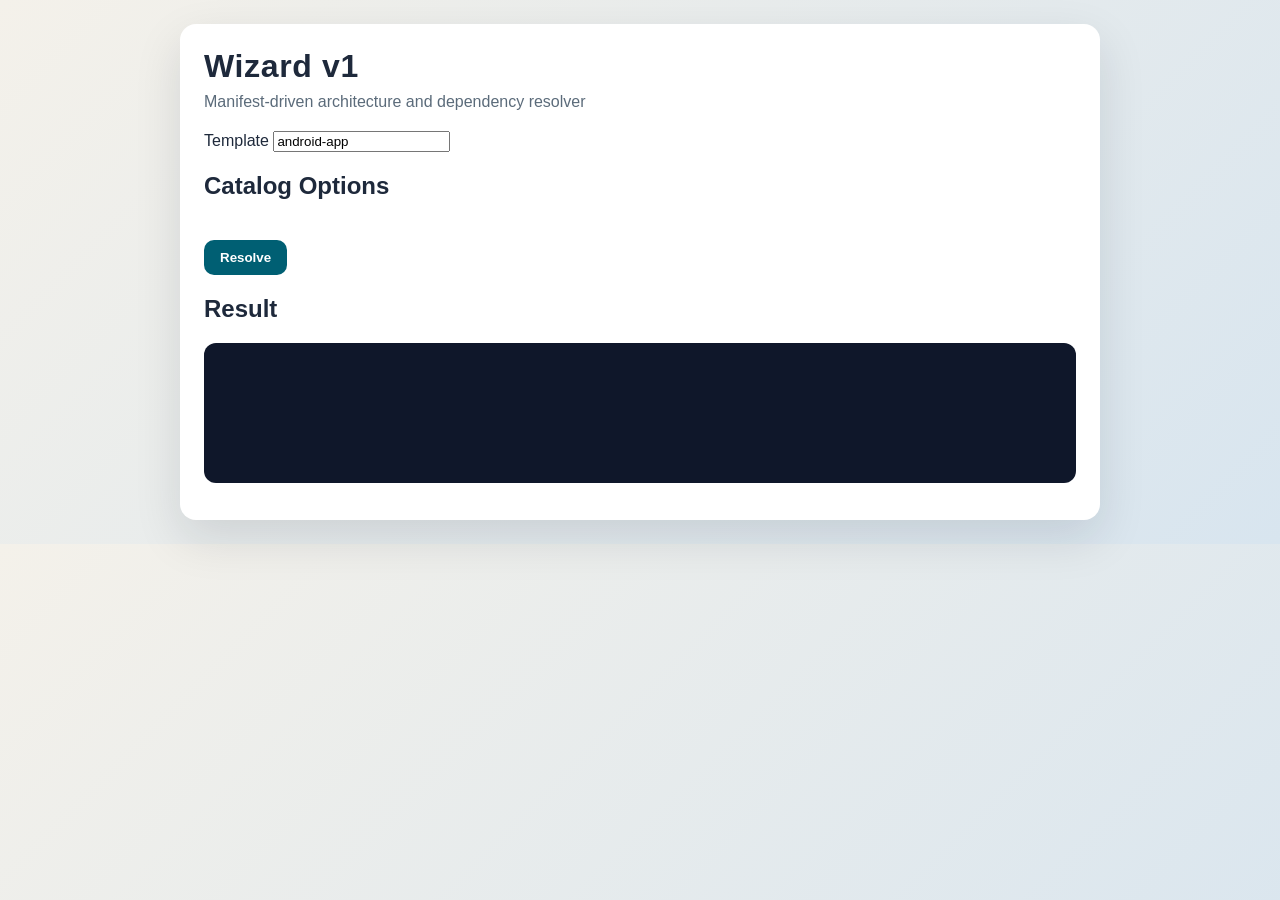
==== web/app/src/jsMain/resources/index.html @ cbcfddb5 "Added contracts & base engine" ====
<!doctype html>
<html lang="en">
<head>
    <meta charset="UTF-8" />
    <meta name="viewport" content="width=device-width, initial-scale=1.0" />
    <title>Wizard v1</title>
    <link rel="stylesheet" href="styles.css" />
</head>
<body>
<div class="container">
    <h1>Wizard v1</h1>
    <p class="subtitle">Manifest-driven architecture and dependency resolver</p>

    <section>
        <label for="template">Template</label>
        <input id="template" value="android-app" />
    </section>

    <section>
        <h2>Catalog Options</h2>
        <div id="catalog"></div>
    </section>

    <section class="actions">
        <button id="resolveBtn">Resolve</button>
    </section>

    <section>
        <h2>Result</h2>
        <pre id="result"></pre>
    </section>
</div>
<script src="app.js"></script>
</body>
</html>
---- web/app/src/jsMain/resources/styles.css ----
:root {
    --bg: linear-gradient(135deg, #f4f1ea 0%, #d8e5ef 100%);
    --card: #ffffff;
    --text: #1e293b;
    --accent: #005f73;
    --muted: #5b6b7a;
}

* {
    box-sizing: border-box;
}

body {
    margin: 0;
    font-family: "IBM Plex Sans", "Segoe UI", sans-serif;
    color: var(--text);
    background: var(--bg);
}

.container {
    max-width: 920px;
    margin: 24px auto;
    background: var(--card);
    border-radius: 16px;
    padding: 24px;
    box-shadow: 0 18px 48px rgba(15, 23, 42, 0.12);
}

h1 {
    margin: 0;
    letter-spacing: 0.02em;
}

.subtitle {
    margin-top: 8px;
    color: var(--muted);
}

section {
    margin-top: 20px;
}

#catalog {
    display: grid;
    grid-template-columns: repeat(auto-fill, minmax(260px, 1fr));
    gap: 12px;
}

.option-card {
    border: 1px solid #d8dee9;
    border-radius: 12px;
    padding: 12px;
    background: #fbfdff;
}

.option-card label {
    font-weight: 600;
}

.option-meta {
    margin-top: 6px;
    color: var(--muted);
    font-size: 0.9rem;
}

.actions button {
    border: none;
    border-radius: 10px;
    padding: 10px 16px;
    font-weight: 700;
    background: var(--accent);
    color: #fff;
    cursor: pointer;
}

pre {
    background: #0f172a;
    color: #cbd5e1;
    padding: 14px;
    border-radius: 12px;
    min-height: 140px;
    overflow-x: auto;
}

@media (max-width: 640px) {
    .container {
        margin: 0;
        min-height: 100vh;
        border-radius: 0;
    }
}
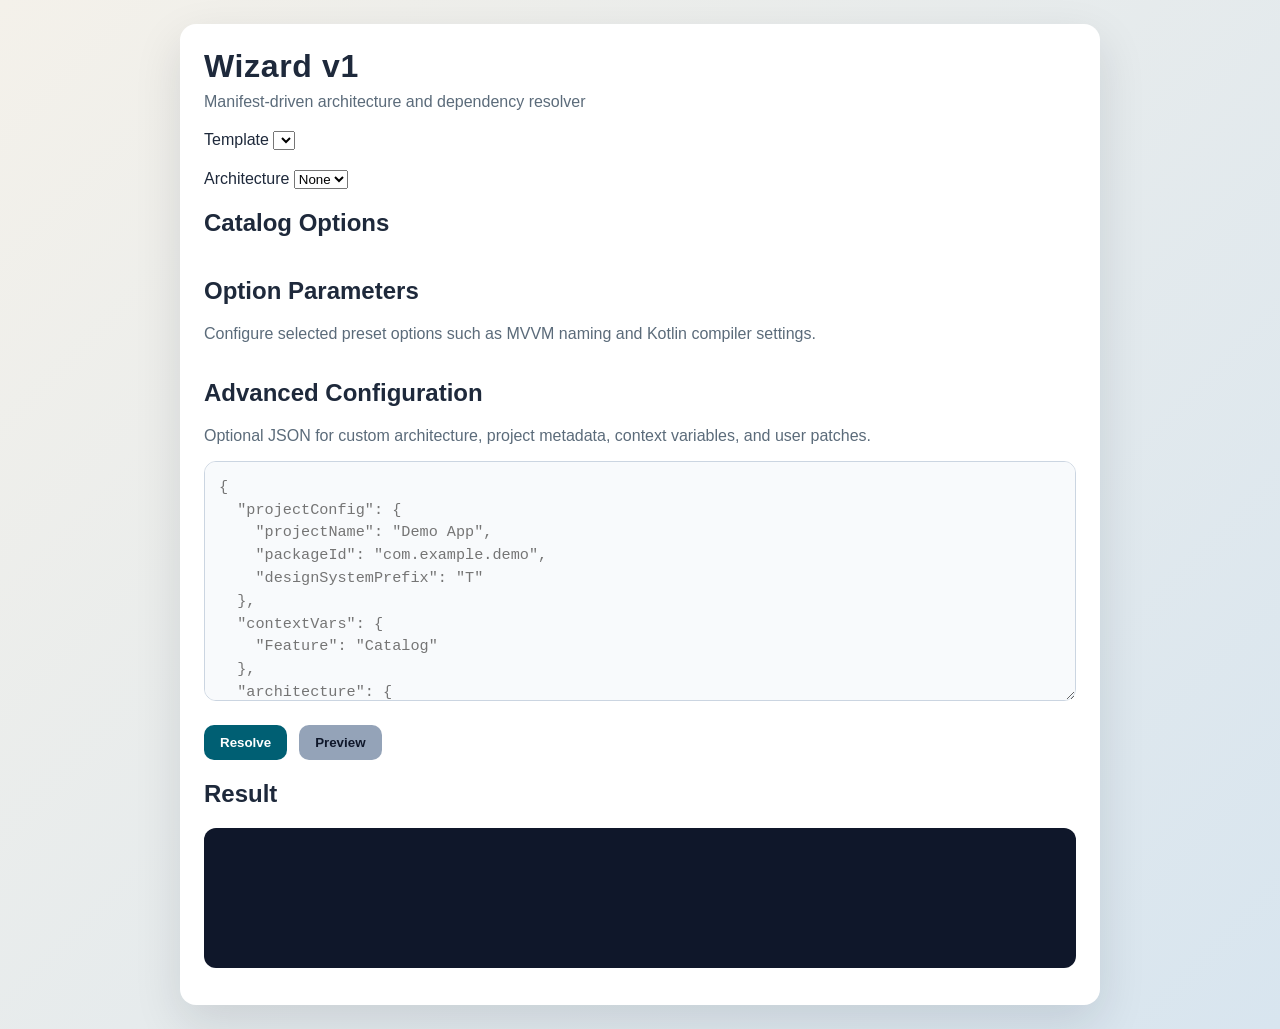
==== commit f565b441: "Introduce capability-based UI integration for architecture presets - decouple MVVM and MVI presets f" ====
--- a/web/app/src/jsMain/resources/index.html
+++ b/web/app/src/jsMain/resources/index.html
@@ -13,7 +13,14 @@
 
     <section>
         <label for="template">Template</label>
-        <input id="template" value="android-app" />
+        <select id="template"></select>
+    </section>
+
+    <section>
+        <label for="architecturePreset">Architecture</label>
+        <select id="architecturePreset">
+            <option value="">None</option>
+        </select>
     </section>
 
     <section>
@@ -21,8 +28,55 @@
         <div id="catalog"></div>
     </section>
 
+    <section>
+        <h2>Option Parameters</h2>
+        <p class="subtitle">
+            Configure selected preset options such as MVVM naming and Kotlin compiler settings.
+        </p>
+        <div id="optionParameters"></div>
+    </section>
+
+    <section>
+        <h2>Advanced Configuration</h2>
+        <p class="subtitle">
+            Optional JSON for custom architecture, project metadata, context variables, and user patches.
+        </p>
+        <textarea id="advancedConfig" spellcheck="false" placeholder='{
+  "projectConfig": {
+    "projectName": "Demo App",
+    "packageId": "com.example.demo",
+    "designSystemPrefix": "T"
+  },
+  "contextVars": {
+    "Feature": "Catalog"
+  },
+  "architecture": {
+    "mode": "CUSTOM",
+    "customComponentTypes": [
+      {
+        "id": "coordinator",
+        "displayName": "Coordinator",
+        "layer": "presentation",
+        "fileNameTemplate": "feature/${Feature}/Coordinator.kt",
+        "sourceTemplate": "package ${Package}.feature.${Feature}\n\nclass ${ComponentName}",
+        "allowedDependencyTypeIds": ["interactor", "router"]
+      }
+    ]
+  },
+  "customPatches": [
+    {
+      "sourceId": "readme-note",
+      "operation": "APPEND_FILE",
+      "targetPath": "README.md",
+      "content": "\nGenerated for ${ProjectName}"
+    }
+  ]
+}'></textarea>
+    </section>
+
     <section class="actions">
         <button id="resolveBtn">Resolve</button>
+        <button id="previewBtn" class="secondary">Preview</button>
     </section>
 
     <section>
--- a/web/app/src/jsMain/resources/styles.css
+++ b/web/app/src/jsMain/resources/styles.css
@@ -46,11 +46,73 @@
     gap: 12px;
 }
 
+#optionParameters {
+    display: grid;
+    gap: 14px;
+}
+
 .option-card {
     border: 1px solid #d8dee9;
     border-radius: 12px;
     padding: 12px;
     background: #fbfdff;
+}
+
+.parameter-card {
+    border: 1px solid #d7e3eb;
+    border-radius: 14px;
+    padding: 14px;
+    background: #f9fcfd;
+}
+
+.parameter-grid {
+    display: grid;
+    grid-template-columns: repeat(auto-fit, minmax(220px, 1fr));
+    gap: 12px;
+    margin-top: 12px;
+}
+
+.parameter-field {
+    display: flex;
+    flex-direction: column;
+    gap: 6px;
+}
+
+.parameter-field label {
+    font-weight: 600;
+}
+
+.parameter-field input,
+.parameter-field select,
+.parameter-field textarea {
+    width: 100%;
+    min-height: 44px;
+    border: 1px solid #cbd5e1;
+    border-radius: 10px;
+    padding: 10px 12px;
+    font: inherit;
+    color: var(--text);
+    background: #fff;
+}
+
+.parameter-field textarea {
+    min-height: 120px;
+    font-family: "IBM Plex Mono", "SFMono-Regular", monospace;
+}
+
+.parameter-hint {
+    color: var(--muted);
+    font-size: 0.9rem;
+}
+
+.parameter-boolean {
+    flex-direction: row;
+    align-items: center;
+}
+
+.parameter-boolean input {
+    width: auto;
+    min-height: auto;
 }
 
 .option-card label {
@@ -73,6 +135,29 @@
     cursor: pointer;
 }
 
+.actions {
+    display: flex;
+    gap: 12px;
+    flex-wrap: wrap;
+}
+
+.actions .secondary {
+    background: #94a3b8;
+    color: #0f172a;
+}
+
+textarea {
+    width: 100%;
+    min-height: 240px;
+    border: 1px solid #cbd5e1;
+    border-radius: 12px;
+    padding: 14px;
+    font: 0.95rem/1.5 "IBM Plex Mono", "SFMono-Regular", monospace;
+    resize: vertical;
+    background: #f8fafc;
+    color: var(--text);
+}
+
 pre {
     background: #0f172a;
     color: #cbd5e1;
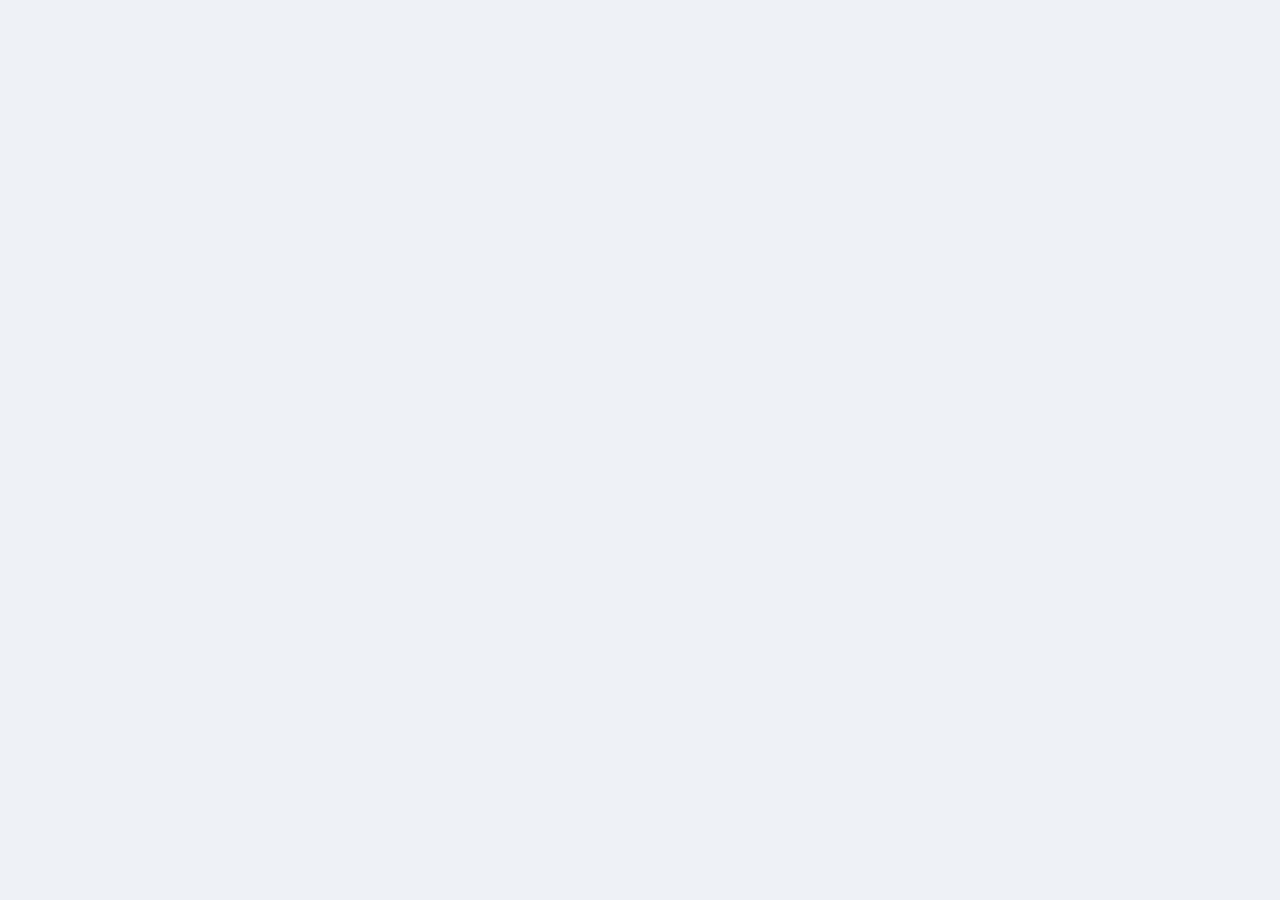
==== commit 53763985: "Expand generator coverage and introduce resource-backed project templates - implement `ClasspathTemp" ====
--- a/web/app/src/jsMain/resources/index.html
+++ b/web/app/src/jsMain/resources/index.html
@@ -7,83 +7,7 @@
     <link rel="stylesheet" href="styles.css" />
 </head>
 <body>
-<div class="container">
-    <h1>Wizard v1</h1>
-    <p class="subtitle">Manifest-driven architecture and dependency resolver</p>
-
-    <section>
-        <label for="template">Template</label>
-        <select id="template"></select>
-    </section>
-
-    <section>
-        <label for="architecturePreset">Architecture</label>
-        <select id="architecturePreset">
-            <option value="">None</option>
-        </select>
-    </section>
-
-    <section>
-        <h2>Catalog Options</h2>
-        <div id="catalog"></div>
-    </section>
-
-    <section>
-        <h2>Option Parameters</h2>
-        <p class="subtitle">
-            Configure selected preset options such as MVVM naming and Kotlin compiler settings.
-        </p>
-        <div id="optionParameters"></div>
-    </section>
-
-    <section>
-        <h2>Advanced Configuration</h2>
-        <p class="subtitle">
-            Optional JSON for custom architecture, project metadata, context variables, and user patches.
-        </p>
-        <textarea id="advancedConfig" spellcheck="false" placeholder='{
-  "projectConfig": {
-    "projectName": "Demo App",
-    "packageId": "com.example.demo",
-    "designSystemPrefix": "T"
-  },
-  "contextVars": {
-    "Feature": "Catalog"
-  },
-  "architecture": {
-    "mode": "CUSTOM",
-    "customComponentTypes": [
-      {
-        "id": "coordinator",
-        "displayName": "Coordinator",
-        "layer": "presentation",
-        "fileNameTemplate": "feature/${Feature}/Coordinator.kt",
-        "sourceTemplate": "package ${Package}.feature.${Feature}\n\nclass ${ComponentName}",
-        "allowedDependencyTypeIds": ["interactor", "router"]
-      }
-    ]
-  },
-  "customPatches": [
-    {
-      "sourceId": "readme-note",
-      "operation": "APPEND_FILE",
-      "targetPath": "README.md",
-      "content": "\nGenerated for ${ProjectName}"
-    }
-  ]
-}'></textarea>
-    </section>
-
-    <section class="actions">
-        <button id="resolveBtn">Resolve</button>
-        <button id="previewBtn" class="secondary">Preview</button>
-    </section>
-
-    <section>
-        <h2>Result</h2>
-        <pre id="result"></pre>
-    </section>
-</div>
+<div id="app"></div>
 <script src="app.js"></script>
 </body>
 </html>
--- a/web/app/src/jsMain/resources/styles.css
+++ b/web/app/src/jsMain/resources/styles.css
@@ -1,9 +1,14 @@
 :root {
-    --bg: linear-gradient(135deg, #f4f1ea 0%, #d8e5ef 100%);
-    --card: #ffffff;
-    --text: #1e293b;
-    --accent: #005f73;
-    --muted: #5b6b7a;
+    --bg: #eef2f7;
+    --surface: #ffffff;
+    --surface-alt: #f8fafc;
+    --surface-strong: #e2e8f0;
+    --text: #0f172a;
+    --muted: #475569;
+    --border: #cbd5e1;
+    --accent: #0f766e;
+    --accent-soft: #ccfbf1;
+    --danger: #b91c1c;
 }
 
 * {
@@ -12,165 +17,374 @@
 
 body {
     margin: 0;
-    font-family: "IBM Plex Sans", "Segoe UI", sans-serif;
+    min-height: 100vh;
+    font-family: "Inter", "Segoe UI", sans-serif;
     color: var(--text);
     background: var(--bg);
 }
 
-.container {
-    max-width: 920px;
-    margin: 24px auto;
-    background: var(--card);
-    border-radius: 16px;
+button,
+input,
+select,
+textarea {
+    font: inherit;
+}
+
+#app {
+    min-height: 100vh;
+}
+
+.shell {
+    display: grid;
+    grid-template-columns: 280px minmax(0, 1fr);
+    min-height: 100vh;
+}
+
+.sidebar {
     padding: 24px;
-    box-shadow: 0 18px 48px rgba(15, 23, 42, 0.12);
-}
-
-h1 {
+    border-right: 1px solid var(--border);
+    background: var(--surface);
+}
+
+.brand {
+    margin-bottom: 24px;
+}
+
+.brand h1 {
     margin: 0;
-    letter-spacing: 0.02em;
-}
-
-.subtitle {
-    margin-top: 8px;
+    font-size: 1.4rem;
+}
+
+.brand p {
+    margin: 8px 0 0;
     color: var(--muted);
-}
-
-section {
-    margin-top: 20px;
-}
-
-#catalog {
-    display: grid;
-    grid-template-columns: repeat(auto-fill, minmax(260px, 1fr));
-    gap: 12px;
-}
-
-#optionParameters {
-    display: grid;
-    gap: 14px;
-}
-
-.option-card {
-    border: 1px solid #d8dee9;
-    border-radius: 12px;
+    font-size: 0.95rem;
+}
+
+.step-list {
+    display: grid;
+    gap: 8px;
+}
+
+.step-item {
+    width: 100%;
+    border: 1px solid var(--border);
+    border-radius: 8px;
     padding: 12px;
-    background: #fbfdff;
-}
-
-.parameter-card {
-    border: 1px solid #d7e3eb;
-    border-radius: 14px;
-    padding: 14px;
-    background: #f9fcfd;
-}
-
-.parameter-grid {
-    display: grid;
-    grid-template-columns: repeat(auto-fit, minmax(220px, 1fr));
-    gap: 12px;
-    margin-top: 12px;
-}
-
-.parameter-field {
-    display: flex;
-    flex-direction: column;
-    gap: 6px;
-}
-
-.parameter-field label {
-    font-weight: 600;
-}
-
-.parameter-field input,
-.parameter-field select,
-.parameter-field textarea {
-    width: 100%;
-    min-height: 44px;
-    border: 1px solid #cbd5e1;
-    border-radius: 10px;
-    padding: 10px 12px;
-    font: inherit;
-    color: var(--text);
-    background: #fff;
-}
-
-.parameter-field textarea {
-    min-height: 120px;
-    font-family: "IBM Plex Mono", "SFMono-Regular", monospace;
-}
-
-.parameter-hint {
-    color: var(--muted);
-    font-size: 0.9rem;
-}
-
-.parameter-boolean {
-    flex-direction: row;
-    align-items: center;
-}
-
-.parameter-boolean input {
-    width: auto;
-    min-height: auto;
-}
-
-.option-card label {
-    font-weight: 600;
-}
-
-.option-meta {
-    margin-top: 6px;
-    color: var(--muted);
-    font-size: 0.9rem;
-}
-
-.actions button {
-    border: none;
-    border-radius: 10px;
-    padding: 10px 16px;
-    font-weight: 700;
-    background: var(--accent);
-    color: #fff;
+    text-align: left;
+    background: var(--surface-alt);
+    color: inherit;
     cursor: pointer;
 }
 
-.actions {
+.step-item.active {
+    border-color: var(--accent);
+    background: var(--accent-soft);
+}
+
+.main {
+    padding: 24px;
+    min-width: 0;
+}
+
+.toolbar,
+.footer-actions,
+.inline-actions,
+.chips,
+.tabs {
     display: flex;
     gap: 12px;
     flex-wrap: wrap;
 }
 
-.actions .secondary {
-    background: #94a3b8;
-    color: #0f172a;
-}
-
-textarea {
+.toolbar {
+    justify-content: space-between;
+    align-items: center;
+    margin-bottom: 20px;
+}
+
+.panel {
+    background: var(--surface);
+    border: 1px solid var(--border);
+    border-radius: 8px;
+    padding: 20px;
+    min-width: 0;
+}
+
+.panel + .panel {
+    margin-top: 16px;
+}
+
+.section-title {
+    margin: 0 0 12px;
+    font-size: 1.05rem;
+}
+
+.section-text {
+    margin: 0 0 16px;
+    color: var(--muted);
+}
+
+.grid {
+    display: grid;
+    gap: 16px;
+}
+
+.grid.two {
+    grid-template-columns: repeat(2, minmax(0, 1fr));
+}
+
+.grid.three {
+    grid-template-columns: repeat(3, minmax(0, 1fr));
+}
+
+.field {
+    display: grid;
+    gap: 8px;
+}
+
+.field label {
+    font-weight: 600;
+}
+
+.field input,
+.field select,
+.field textarea {
     width: 100%;
-    min-height: 240px;
-    border: 1px solid #cbd5e1;
-    border-radius: 12px;
+    min-height: 44px;
+    padding: 10px 12px;
+    border: 1px solid var(--border);
+    border-radius: 8px;
+    background: #fff;
+    color: inherit;
+}
+
+.field textarea {
+    min-height: 140px;
+    resize: vertical;
+    font-family: "IBM Plex Mono", monospace;
+}
+
+.option-grid,
+.result-grid {
+    display: grid;
+    gap: 12px;
+}
+
+.option-grid {
+    grid-template-columns: repeat(auto-fit, minmax(240px, 1fr));
+}
+
+.option-card,
+.summary-card,
+.file-list button,
+.feature-row,
+.component-row {
+    border: 1px solid var(--border);
+    border-radius: 8px;
+    background: var(--surface-alt);
+}
+
+.option-card {
     padding: 14px;
-    font: 0.95rem/1.5 "IBM Plex Mono", "SFMono-Regular", monospace;
-    resize: vertical;
-    background: #f8fafc;
+}
+
+.option-card.active {
+    border-color: var(--accent);
+    background: var(--accent-soft);
+}
+
+.option-card h3,
+.summary-card h3 {
+    margin: 0 0 8px;
+    font-size: 1rem;
+}
+
+.meta,
+.muted {
+    color: var(--muted);
+    font-size: 0.92rem;
+    overflow-wrap: anywhere;
+}
+
+.summary-card {
+    padding: 16px;
+    min-width: 0;
+}
+
+.chip {
+    padding: 6px 10px;
+    border-radius: 999px;
+    border: 1px solid var(--border);
+    background: var(--surface-alt);
+    font-size: 0.9rem;
+}
+
+.button,
+.ghost-button {
+    min-height: 40px;
+    padding: 0 14px;
+    border-radius: 8px;
+    border: 1px solid transparent;
+    cursor: pointer;
+}
+
+.button {
+    background: var(--accent);
+    color: #fff;
+}
+
+.ghost-button {
+    background: var(--surface-alt);
+    border-color: var(--border);
+    color: inherit;
+}
+
+.danger {
+    color: var(--danger);
+}
+
+.segmented {
+    display: inline-flex;
+    border: 1px solid var(--border);
+    border-radius: 8px;
+    overflow: hidden;
+}
+
+.segmented button {
+    border: 0;
+    background: var(--surface-alt);
+    padding: 10px 14px;
+    cursor: pointer;
+}
+
+.segmented button.active {
+    background: var(--accent-soft);
     color: var(--text);
 }
 
-pre {
+.feature-list,
+.component-list,
+.file-list {
+    display: grid;
+    gap: 10px;
+}
+
+.feature-row,
+.component-row {
+    display: grid;
+    grid-template-columns: minmax(0, 1fr) auto;
+    gap: 12px;
+    padding: 12px;
+    align-items: center;
+}
+
+.tabs button,
+.file-list button {
+    padding: 10px 12px;
+    cursor: pointer;
+    width: 100%;
+    text-align: left;
+    overflow-wrap: anywhere;
+    word-break: break-word;
+}
+
+.tabs button.active,
+.file-list button.active {
+    background: var(--accent-soft);
+    border-color: var(--accent);
+}
+
+.result-grid {
+    grid-template-columns: minmax(220px, 320px) minmax(0, 1fr);
+    align-items: start;
+}
+
+.file-preview {
+    border: 1px solid var(--border);
+    border-radius: 8px;
     background: #0f172a;
-    color: #cbd5e1;
+    color: #e2e8f0;
     padding: 14px;
-    border-radius: 12px;
-    min-height: 140px;
-    overflow-x: auto;
-}
-
-@media (max-width: 640px) {
-    .container {
-        margin: 0;
-        min-height: 100vh;
-        border-radius: 0;
+    min-height: 420px;
+    overflow: auto;
+    white-space: pre-wrap;
+    overflow-wrap: anywhere;
+    word-break: break-word;
+    font-family: "IBM Plex Mono", monospace;
+    font-size: 0.9rem;
+    min-width: 0;
+}
+
+.modal-backdrop {
+    position: fixed;
+    inset: 0;
+    background: rgba(15, 23, 42, 0.45);
+    display: flex;
+    align-items: center;
+    justify-content: center;
+    padding: 24px;
+}
+
+.modal {
+    width: min(760px, 100%);
+    background: var(--surface);
+    border-radius: 8px;
+    border: 1px solid var(--border);
+    padding: 20px;
+}
+
+.status-box {
+    padding: 12px;
+    border-radius: 8px;
+    background: var(--surface-alt);
+    border: 1px solid var(--border);
+    white-space: pre-wrap;
+    overflow: auto;
+    max-height: 360px;
+    overflow-wrap: anywhere;
+    word-break: break-word;
+    font-family: "IBM Plex Mono", monospace;
+    min-width: 0;
+}
+
+.problem-row {
+    display: grid;
+    gap: 4px;
+}
+
+.problem-row + .problem-row {
+    margin-top: 12px;
+    padding-top: 12px;
+    border-top: 1px solid var(--border);
+}
+
+.file-list {
+    max-height: 420px;
+    overflow: auto;
+    align-content: start;
+}
+
+@media (max-width: 1024px) {
+    .shell {
+        grid-template-columns: 1fr;
     }
-}
+
+    .sidebar {
+        border-right: 0;
+        border-bottom: 1px solid var(--border);
+    }
+}
+
+@media (max-width: 720px) {
+    .main,
+    .sidebar {
+        padding: 16px;
+    }
+
+    .grid.two,
+    .grid.three,
+    .result-grid {
+        grid-template-columns: 1fr;
+    }
+}
